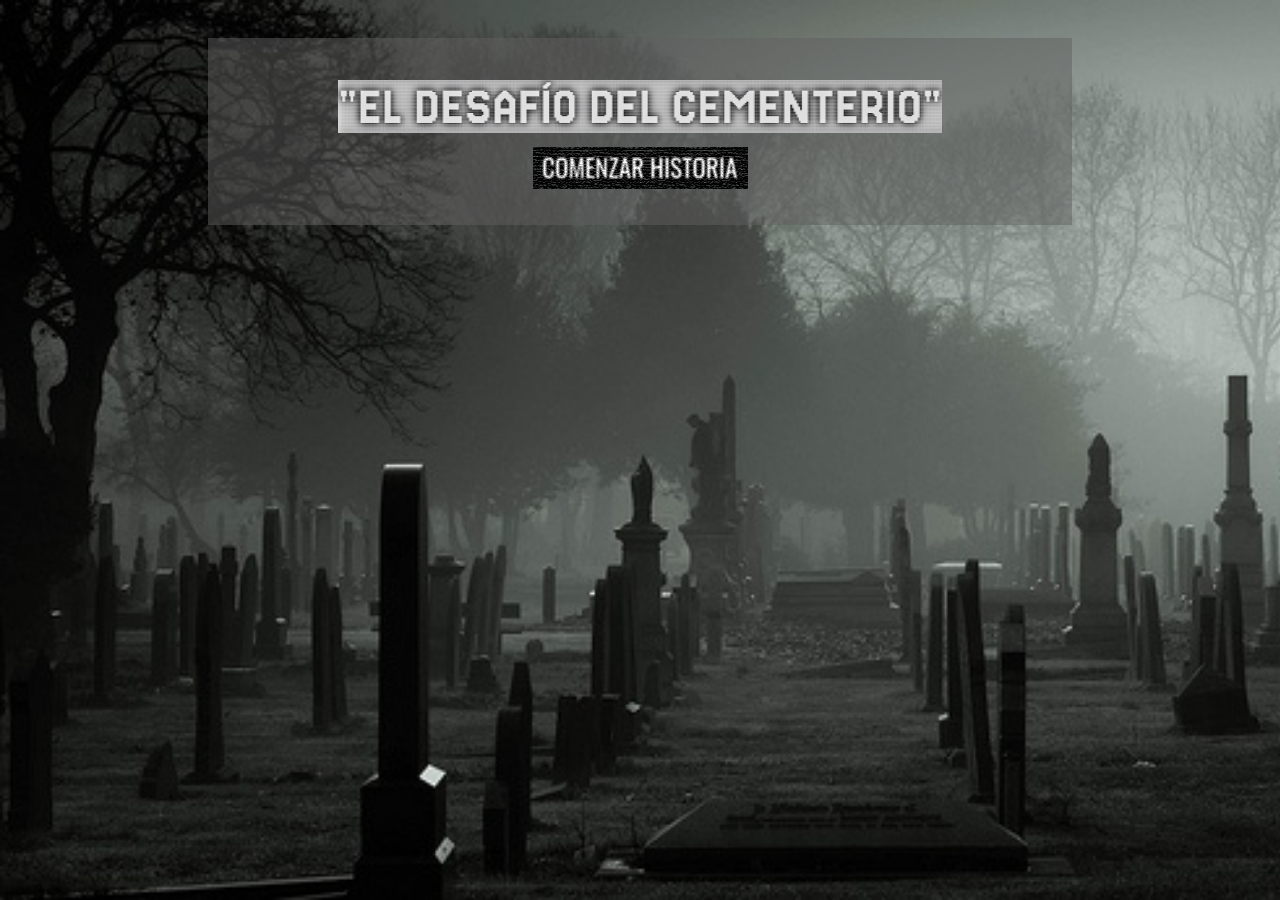
==== index.html @ baf12f71 "se agrega el proyecto" ====
<!DOCTYPE html>
<html>
<head>
	<meta charset="utf-8">
	<meta name="viewport" content="width=device-width, initial-scale=1">
	<link rel="stylesheet" type="text/css" href="styles.css">
	<title>Desafío en el Cementerio</title>
</head>

<body>

	<div id="contenedor">

	<header>
	<img id="titulo" src="img/titulo2.png">
    </header>


    <section id="agrandar">
    <a href="historia.html">
    <img id="boton" src="img/boton2.png">
</a>
</section>

</div>

</body>

</html>
---- styles.css ----
body {
    background-image: url("img/cementerio.jpeg");
    background-repeat: no-repeat;
    background-size: cover;
    background-attachment: fixed;
    padding: 30px;
}

#contenedor {
    width: 80%;
    max-width: 800px;
    padding: 2em;
    margin: 0 auto;
    background: rgba(96, 96, 96, 0.5);
    text-align: center;
    position: relative;
}

header {
    padding: 10px;
}

#vinilo {
    width: 100px;
    height: 100px;
    background-image: url('img/vinilo1.png');
    border-radius: 50%;
    cursor: pointer;
    transition: transform 0.3s ease;
    position: relative;
    transform-origin: center center;
}

#vinilo.playing {
    transform: translateX(280px) translateY(-7px) scale(0.8);
    transition: transform 0.5s ease;
}

#vinilo:not(.playing):hover {
    transform: scale(1.2);
}

#vinilo-container {
    position: relative;
    display: inline-block;
    width: 100px;
    height: 100px;
    overflow: visible;
    margin-left: auto;
    margin-right: auto;
}

#imagenAparece {
    width: 50%;
    padding: 20px;
    margin: 0 auto;
}

.fade-in {
    animation: fadeInAnimation 2s ease forwards;
}

@keyframes fadeInAnimation {
    from {
        opacity: 0;
    }
    to {
        opacity: 1;
    }
}

#instrucciones {
    display: none;
    position: absolute;
    left: 150px;
    top: 50%;
    transform: translateY(-50%);
    background-color: rgba(108, 108, 108, 0.8);
    padding: 10px;
    border-radius: 5px;
    box-shadow: 0 0 10px rgba(0, 0, 0, 0.5);
    z-index: 1;
    font-family: monospace;
}
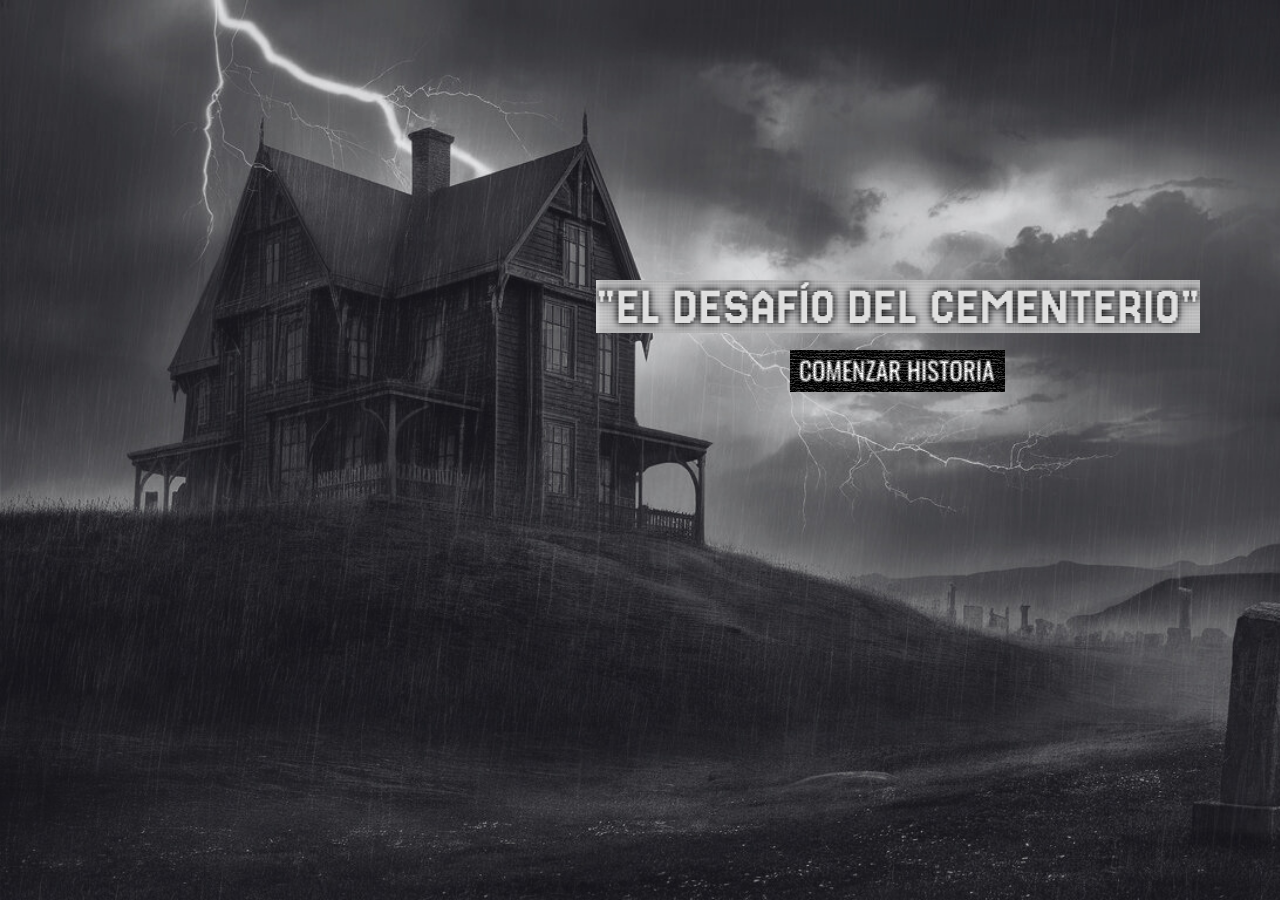
==== commit 86f7009b: "boceto" ====
--- a/index.html
+++ b/index.html
@@ -9,12 +9,9 @@
 
 <body>
 
-	<div id="contenedor">
-
 	<header>
-	<img id="titulo" src="img/titulo2.png">
+	<img id="titulo" src="img/titulo2.png" class="titulo2">
     </header>
-
 
     <section id="agrandar">
     <a href="historia.html">
@@ -22,7 +19,6 @@
 </a>
 </section>
 
-</div>
 
 </body>
 
--- a/styles.css
+++ b/styles.css
@@ -1,87 +1,115 @@
 body {
-    background-image: url("img/cementerio.jpeg");
-    background-repeat: no-repeat;
-    background-size: cover;
-    background-attachment: fixed;
-    padding: 30px;
+            background-image: url("img/background.png");
+            background-repeat: no-repeat;
+            background-size: cover;
+            background-attachment: fixed;
+            padding: 30px;
+        }
+
+        #contenedor {
+            max-width: 1200px;
+            padding: 2em;
+            margin: 0 auto;
+            background: rgba(96, 96, 96, 0.5);
+            text-align: center;
+            position: relative;
+        }
+
+        header {
+            padding: 10px;
+        }
+
+        #vinilo {
+            width: 100px;
+            height: 100px;
+            background-image: url('img/vinilo1.png');
+            border-radius: 50%;
+            cursor: pointer;
+            transition: transform 0.3s ease;
+            position: relative;
+            transform-origin: center center;
+        }
+
+        #vinilo.playing {
+            transform: translateX(550px) translateY(-100px) scale(0.8);
+            transition: transform 0.5s ease;
+        }
+
+        #vinilo:not(.playing):hover {
+            transform: scale(1.2);
+        }
+
+        #vinilo-container {
+            position: relative;
+            display: inline-block;
+            width: 100px;
+            height: 100px;
+            overflow: visible;
+            margin-left: auto;
+            margin-right: auto;
+        }
+
+        #imagenAparece {
+            width: 73%;
+            margin: 0 auto;
+            position: relative;
+            top: -90px;
+            z-index: 1;
+        }
+
+        .fade-in {
+            animation: fadeInAnimation 2s ease forwards;
+        }
+
+        @keyframes fadeInAnimation {
+            from {
+                opacity: 0;
+            }
+            to {
+                opacity: 1;
+            }
+        }
+
+        #instrucciones {
+            display: none;
+            position: absolute;
+            left: 380px;
+            top: 50%;
+            transform: translateY(-170%);
+            background-color: rgba(108, 108, 108, 0.8);
+            padding: 10px;
+            border-radius: 5px;
+            box-shadow: 0 0 10px rgba(0, 0, 0, 0.5);
+            z-index: 1;
+            font-family: monospace;
+        }
+
+        #titulo {
+            transition: opacity 1s ease-out;
+        }
+
+        #titulo.fade-out {
+            opacity: 0;
+ }
+
+.titulo2 {
+    position: absolute;
+    right: 80px;
+    top: 280px; 
 }
 
-#contenedor {
-    width: 80%;
-    max-width: 800px;
-    padding: 2em;
-    margin: 0 auto;
-    background: rgba(96, 96, 96, 0.5);
-    text-align: center;
-    position: relative;
+#boton{
+    position: absolute;
+    right: 275px;
+    top: 350px;
 }
 
-header {
-    padding: 10px;
-}
-
-#vinilo {
-    width: 100px;
-    height: 100px;
-    background-image: url('img/vinilo1.png');
-    border-radius: 50%;
-    cursor: pointer;
-    transition: transform 0.3s ease;
-    position: relative;
-    transform-origin: center center;
-}
-
-#vinilo.playing {
-    transform: translateX(280px) translateY(-7px) scale(0.8);
-    transition: transform 0.5s ease;
-}
-
-#vinilo:not(.playing):hover {
-    transform: scale(1.2);
-}
-
-#vinilo-container {
-    position: relative;
-    display: inline-block;
-    width: 100px;
-    height: 100px;
-    overflow: visible;
-    margin-left: auto;
-    margin-right: auto;
-}
-
-#imagenAparece {
-    width: 50%;
-    padding: 20px;
-    margin: 0 auto;
-}
-
-.fade-in {
-    animation: fadeInAnimation 2s ease forwards;
-}
-
-@keyframes fadeInAnimation {
-    from {
-        opacity: 0;
-    }
-    to {
-        opacity: 1;
-    }
-}
-
-#instrucciones {
-    display: none;
-    position: absolute;
-    left: 150px;
-    top: 50%;
-    transform: translateY(-50%);
-    background-color: rgba(108, 108, 108, 0.8);
-    padding: 10px;
-    border-radius: 5px;
-    box-shadow: 0 0 10px rgba(0, 0, 0, 0.5);
-    z-index: 1;
-    font-family: monospace;
-}
+.rayo {
+            position: absolute;
+            display: none;
+            z-index: 10;
+            width: 15%;
+        }
 
 
 
@@ -93,3 +121,6 @@
 
 
 
+
+
+
